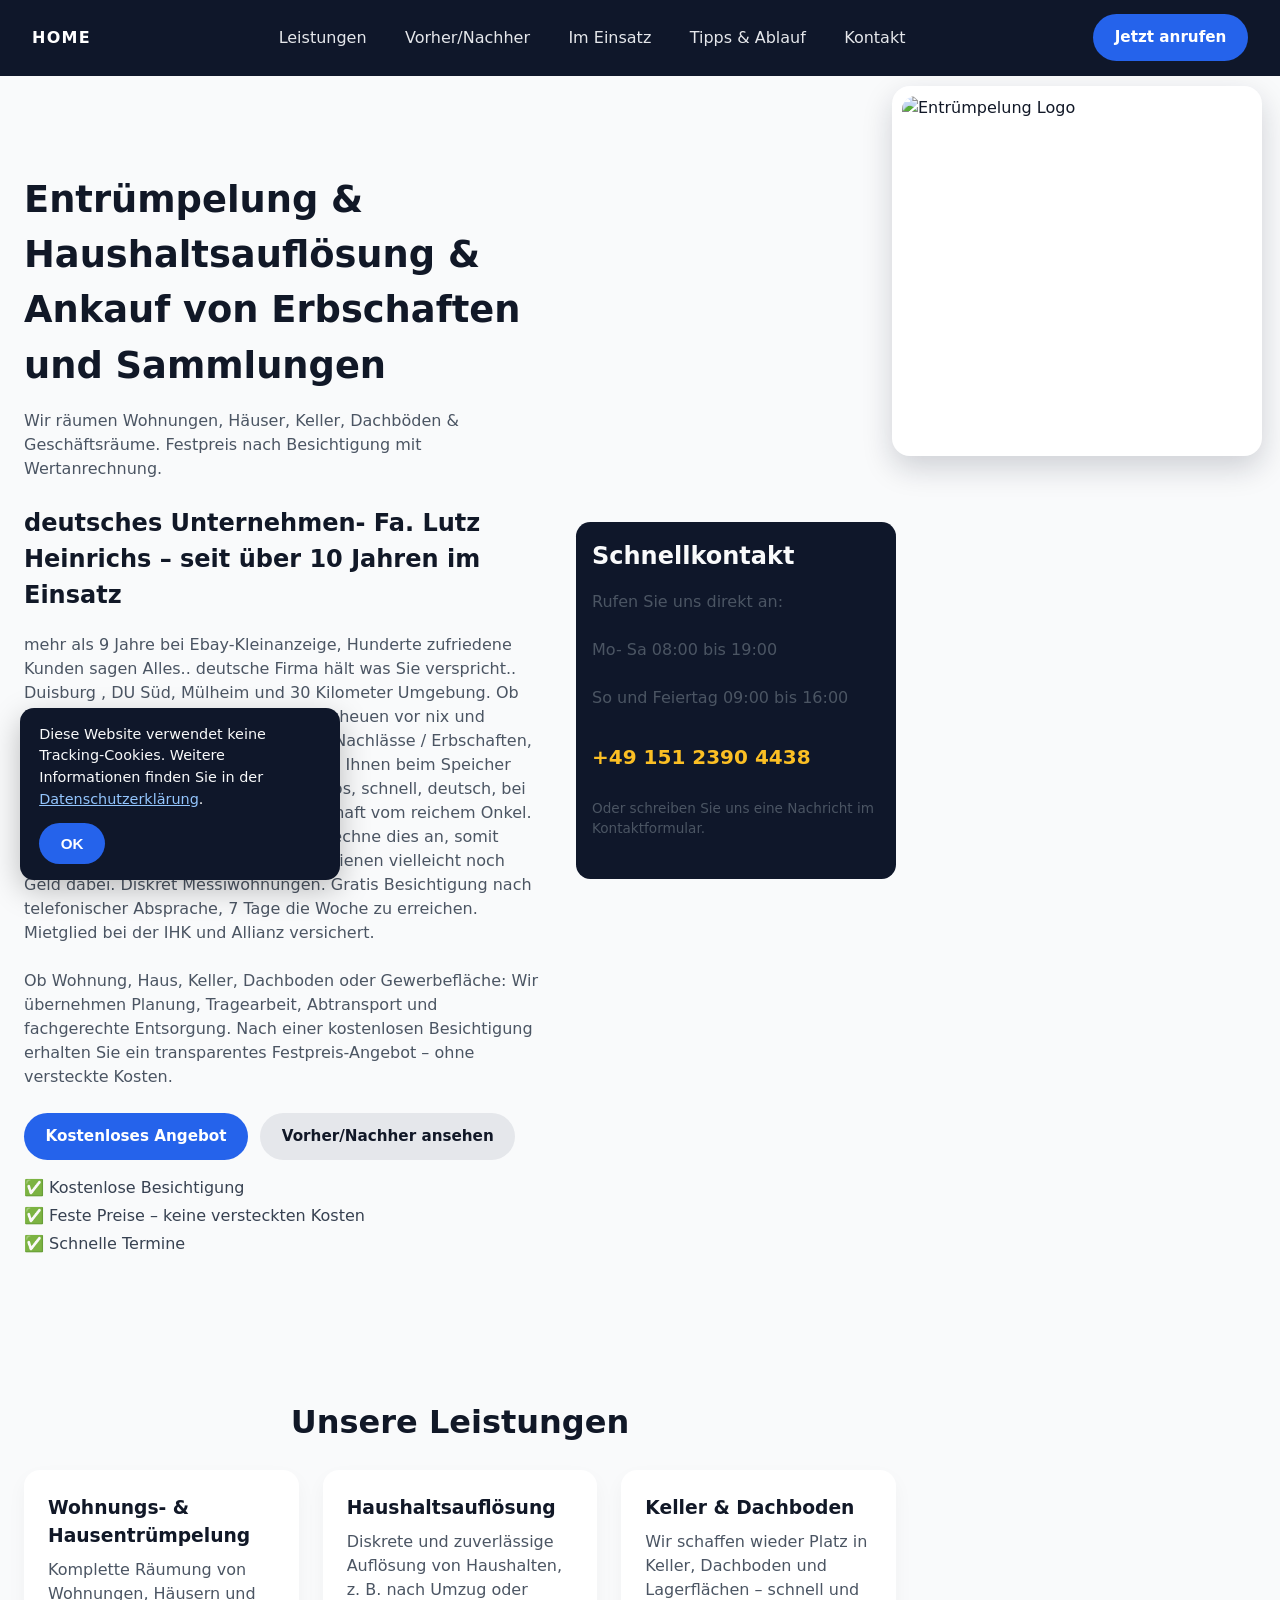
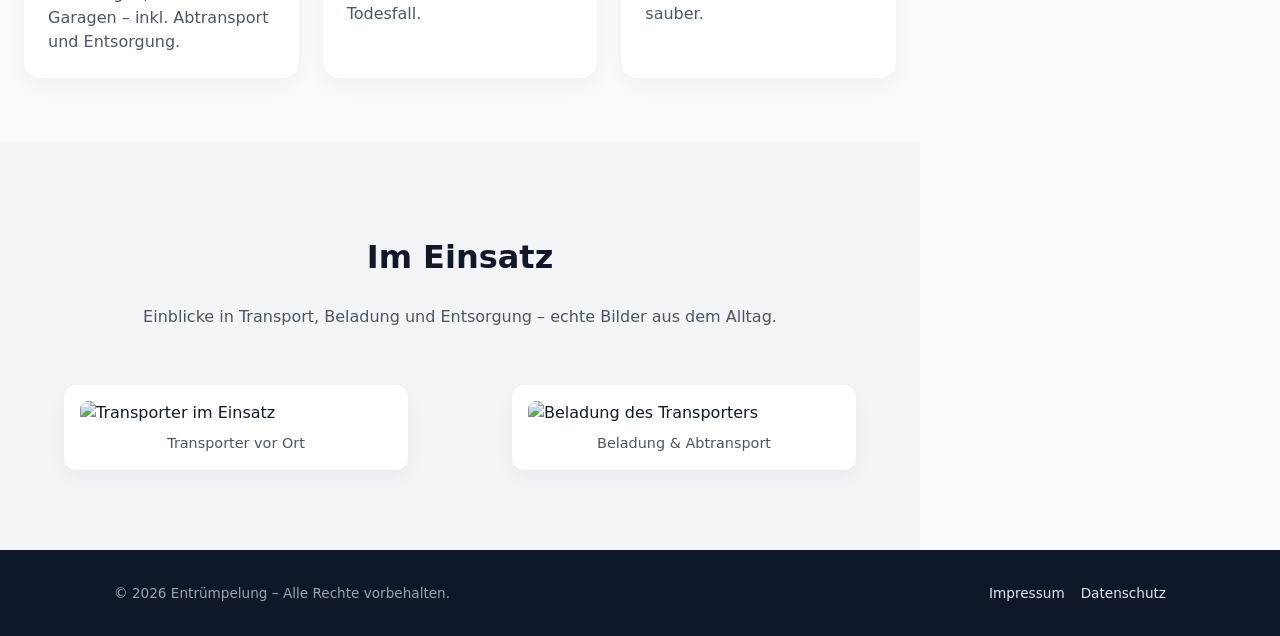
==== index.html @ e185acc2 "Add files via upload" ====
<!DOCTYPE html>
<html lang="de">
<head>
  <meta charset="UTF-8" />
  <link rel="icon" type="image/png" href="img/favicon.png">

  <meta name="viewport" content="width=device-width, initial-scale=1.0" />
  <title>Entrümpelung Heinrichs – Entrümpelung & Haushaltsauflösung in Duisburg</title>
<meta name="description" content="Entrümpelung & Haushaltsauflösung in Duisburg und Umgebung. Schnell, zuverlässig, besenrein. Kostenlose Besichtigung & Festpreis-Angebot." />

  <link rel="stylesheet" href="css/styles.css" />
</head>
<body>

 <header class="header">
  <div class="container header-inner">
    <a class="brand" href="index.html" aria-label="Startseite">
      <span class="brand-text">Home</span>
    </a>

    <nav class="nav">
  <a href="leistungen.html">Leistungen</a>
  <a href="galerie.html">Vorher/Nachher</a>
  <a href="einsatz.html">Im Einsatz</a>
  <a href="preise.html">Tipps & Ablauf</a>
  <a href="kontakt.html">Kontakt</a>
</nav>


    <a class="btn-primary header-call" href="tel:+4915123904438">Jetzt anrufen</a>
  </div>
</header>

<!-- Logo-Badge unter der schwarzen Leiste (auf jeder Seite gleich) -->
<a class="logo-badge" href="index.html" aria-label="Zur Startseite">
  <img src="img/logo.png" alt="Entrümpelung Logo">
</a>






  <main>
    <!-- HERO -->
    <section class="hero">
      <div class="container hero-inner">
        <div class="hero-text">
          <h1>Entrümpelung & Haushaltsauflösung & Ankauf von Erbschaften und Sammlungen</h1>
          <p>
            Wir räumen Wohnungen, Häuser, Keller, Dachböden & Geschäftsräume.
            Festpreis nach Besichtigung mit Wertanrechnung.
          </p>

          <div class="hero-about">
  <h2> deutsches Unternehmen- Fa. Lutz Heinrichs – seit über 10 Jahren im Einsatz</h2>
  <p>
    mehr als 9 Jahre bei Ebay-Kleinanzeige, Hunderte zufriedene Kunden sagen Alles..
     deutsche Firma hält was Sie verspricht.. Duisburg , DU Süd, Mülheim und 30 Kilometer Umgebung. 
    Ob Keller, Scheune, Wohnung, Villa , wir scheuen vor nix und entrümpeln alles. 
    Ankauf hochwertige Nachlässe / Erbschaften, zahlen bar wenn gewünscht. Wir helfen Ihnen beim Speicher oder Keller,
     bei der grossen Villa... seriös, schnell, deutsch, bei kleinen Dingen von Oma, bis zur Erbschaft vom reichem Onkel.
      Kaufe fast Alles was von Wert ist und rechne dies an, somit bleibt Ihre Rechnung klein und Sie verdienen vielleicht noch Geld dabei.
     Diskret Messiwohnungen. Gratis Besichtigung nach telefonischer Absprache, 7 Tage die Woche zu erreichen. Mietglied bei der IHK und Allianz versichert.
  </p>
  <p>
    Ob Wohnung, Haus, Keller, Dachboden oder Gewerbefläche: Wir übernehmen Planung, Tragearbeit,
    Abtransport und fachgerechte Entsorgung. Nach einer kostenlosen Besichtigung erhalten Sie ein
    transparentes Festpreis-Angebot – ohne versteckte Kosten.
  </p>
</div>


          <div class="hero-actions">
            <a class="btn-primary" href="kontakt.html">Kostenloses Angebot</a>
            <a class="btn-secondary" href="galerie.html">Vorher/Nachher ansehen</a>
          </div>

          <ul class="hero-bullets">
            <li>✅ Kostenlose Besichtigung</li>
            <li>✅ Feste Preise – keine versteckten Kosten</li>
            <li>✅ Schnelle Termine</li>
          </ul>
        </div>

        <div class="hero-box">
          <h2>Schnellkontakt</h2>
          <p>Rufen Sie uns direkt an:</p>
          <p> Mo- Sa 08:00 bis 19:00 </p>
          <p>So und Feiertag 09:00 bis 16:00</p>
          <a class="hero-phone" href="tel:+4915123904438">+49 151 2390 4438</a>
          <p class="hero-small">Oder schreiben Sie uns eine Nachricht im Kontaktformular.</p>
        </div>
      </div>
    </section>

    <!-- LEISTUNGEN -->
    <section id="leistungen" class="section">
      <div class="container">
        <h2>Unsere Leistungen</h2>
        <div class="grid-3">
          <article class="card">
            <h3>Wohnungs- & Hausentrümpelung</h3>
            <p>Komplette Räumung von Wohnungen, Häusern und Garagen – inkl. Abtransport und Entsorgung.</p>
          </article>
          <article class="card">
            <h3>Haushaltsauflösung</h3>
            <p>Diskrete und zuverlässige Auflösung von Haushalten, z. B. nach Umzug oder Todesfall.</p>
          </article>
          <article class="card">
            <h3>Keller & Dachboden</h3>
            <p>Wir schaffen wieder Platz in Keller, Dachboden und Lagerflächen – schnell und sauber.</p>
          </article>
        </div>
      </div>
    </section>

    <!-- IM EINSATZ (Transport) -->
    <section id="einsatz" class="section section-alt">
      <div class="container">
        <h2>Im Einsatz</h2>
        <p class="section-intro">
          Einblicke in Transport, Beladung und Entsorgung – echte Bilder aus dem Alltag.
        </p>

        <div class="transport-grid">
          <figure class="transport-item">
            <img src="img/bus.png" alt="Transporter im Einsatz">
            <figcaption>Transporter vor Ort</figcaption>
          </figure>

          <figure class="transport-item">
            <img src="img/bus2.png" alt="Beladung des Transporters">
            <figcaption>Beladung & Abtransport</figcaption>
          </figure>
        </div>
      </div>
    </section>

  </main>

  <footer class="footer">
    <div class="container footer-inner">
      <p>© <span id="year"></span> Entrümpelung – Alle Rechte vorbehalten.</p>
      <div class="footer-links">
        <a href="impressum.html">Impressum</a>
<a href="datenschutz.html">Datenschutz</a>

      </div>
    </div>
  </footer>

  <script src="js/main.js"></script>
  <div id="cookie-banner" class="cookie-banner">
  <div class="cookie-box">
    <p>
      Diese Website verwendet keine Tracking-Cookies.
      Weitere Informationen finden Sie in der
      <a href="datenschutz.html">Datenschutzerklärung</a>.
    </p>
    <button id="cookie-accept" class="btn-primary">OK</button>
  </div>
</div>

<script>
  const banner = document.getElementById("cookie-banner");
  const btn = document.getElementById("cookie-accept");

  if (!localStorage.getItem("cookiesAccepted")) {
    banner.style.display = "block";
  }

  btn.addEventListener("click", () => {
    localStorage.setItem("cookiesAccepted", "true");
    banner.style.display = "none";
  });
</script>

</body>
</html>
---- css/styles.css ----
/* =========================
   RESET & BASICS
========================= */

*,
*::before,
*::after {
  box-sizing: border-box;
}

html {
  scroll-behavior: smooth;
}

body {
  margin: 0;
  font-family: system-ui, -apple-system, BlinkMacSystemFont, "Segoe UI", sans-serif;
  color: #111827;
  background: #f9fafb;
  line-height: 1.5;
}

/* Bilder nie ausufern lassen */
img {
  max-width: 100%;
  height: auto;
  display: block;
}

/* Links: kein lila, kein underline */
a {
  color: inherit;
  text-decoration: none;
}
a:visited {
  color: inherit;
}

/* =========================
   LAYOUT
========================= */

.container {
  width: 100%;
  max-width: 1100px;
  margin: 0 auto;
  padding: 0 1.5rem;
}

.section {
  padding: 4rem 0;
}

.section-alt {
  padding: 4rem 0;
  background: #f3f4f6;
}

.section h2 {
  font-size: 2rem;
  margin-bottom: 1.5rem;
  text-align: center;
}

.section-intro {
  text-align: center;
  max-width: 650px;
  margin: 0 auto 2.5rem;
  color: #4b5563;
}

/* Damit das fixe Logo rechts NICHT über Inhalte liegt (Desktop) */
main {
  padding-top: 10px;
  padding-right: 360px; /* Platz für das große Logo rechts */
}

/* =========================
   HEADER / NAV (schwarzer Balken)
========================= */

.header {
  background: #0f172a;
  color: #f9fafb;
  position: sticky;
  top: 0;
  z-index: 50;
  padding: 0.9rem 0;
  width: 100%;
}

.header-inner {
  max-width: 1400px;   /* Header-Inhalt breiter */
  margin: 0 auto;
  padding: 0 2rem;

  display: flex;
  align-items: center;
  justify-content: space-between;
  gap: 2rem;
}

/* HOME Link links */
.brand {
  display: inline-flex;
  align-items: center;
  gap: 0.5rem;
}

.brand-text {
  font-weight: 800;
  letter-spacing: 0.08em;
  text-transform: uppercase;
  font-size: 1rem;
  color: #ffffff;
}

/* Navigation mittig */
.nav {
  display: flex;
  gap: 1.3rem;
  align-items: center;
  justify-content: center;
  flex-wrap: wrap;
  flex: 1;
}

.nav a {
  color: #e5e7eb;
  font-size: 1rem;
  padding: 0.35rem 0.55rem;
  border-radius: 10px;
}

.nav a:hover {
  color: #ffffff;
  background: rgba(255, 255, 255, 0.08);
}

/* Call Button ganz rechts */
.header-call {
  white-space: nowrap;
  margin-left: auto;
}

/* =========================
   BUTTONS
========================= */

.btn-primary,
.btn-secondary {
  display: inline-block;
  padding: 0.75rem 1.35rem;
  border-radius: 999px;
  font-weight: 700;
  font-size: 0.95rem;
  border: none;
  cursor: pointer;
  text-align: center;
}

.btn-primary {
  background: #2563eb;
  color: #ffffff;
}
.btn-primary:hover {
  background: #1d4ed8;
}

.btn-secondary {
  background: #e5e7eb;
  color: #111827;
}
.btn-secondary:hover {
  background: #d1d5db;
}

.btn-full {
  width: 100%;
}

/* =========================
   LOGO BADGE (unter Header rechts)
========================= */

.logo-badge {
  position: fixed;
  top: 86px;
  right: 18px;
  z-index: 40;

  background: #ffffff;
  border-radius: 18px;
  padding: 10px;
  box-shadow: 0 12px 30px rgba(15, 23, 42, 0.18);
}

/* WICHTIG: nicht 300x300, das ist zu massiv -> wirkt schnell “falsch” */
.logo-badge img {
  width: 350px;
  height: 350px;
  object-fit: cover;
  border-radius: 14px;
}

/* =========================
   HERO
========================= */

.hero {
  padding: 3.5rem 0 3rem;
}

.hero-inner {
  display: grid;
  grid-template-columns: minmax(0, 1.6fr) minmax(0, 1fr);
  gap: 2rem;
  align-items: center;
}

.hero h1 {
  font-size: 2.3rem;
  margin-bottom: 1rem;
}

.hero p {
  margin-bottom: 1.5rem;
  color: #4b5563;
}

.hero-actions {
  display: flex;
  gap: 0.75rem;
  margin-bottom: 1rem;
  flex-wrap: wrap;
}

.hero-bullets {
  list-style: none;
  padding: 0;
  margin: 0;
  color: #374151;
}

.hero-bullets li {
  margin-bottom: 0.25rem;
}

/* schwarzer Kasten mit Telefon: kleiner */
.hero-box {
  background: #0f172a;
  color: #f9fafb;
  padding: 1rem;
  border-radius: 0.9rem;
  max-width: 320px;
  margin-left: auto;
}

.hero-box h2 {
  margin-top: 0;
  margin-bottom: 0.5rem;
}

.hero-phone {
  display: inline-block;
  font-size: 1.25rem;
  font-weight: 800;
  color: #fbbf24;
  margin: 0.5rem 0 0.75rem;
}

.hero-phone:hover {
  text-decoration: underline;
}

.hero-small {
  font-size: 0.85rem;
  color: #d1d5db;
}

/* =========================
   GRIDS & CARDS
========================= */

.grid-3 {
  display: grid;
  grid-template-columns: repeat(3, minmax(0, 1fr));
  gap: 1.5rem;
}

.grid-2 {
  display: grid;
  grid-template-columns: repeat(2, minmax(0, 1fr));
  gap: 2rem;
}

.card {
  background: #ffffff;
  padding: 1.5rem;
  border-radius: 1rem;
  box-shadow: 0 8px 20px rgba(15, 23, 42, 0.04);
}

.card h3 {
  margin-top: 0;
  margin-bottom: 0.5rem;
}

.card p {
  margin: 0;
  color: #4b5563;
}

/* =========================
   BEFORE/AFTER (Galerie)
========================= */

.before-after-grid {
  display: grid;
  gap: 2rem;
}

.ba-item {
  display: grid;
  grid-template-columns: repeat(2, minmax(0, 1fr));
  gap: 1rem;
}

.ba-image-wrapper {
  position: relative;
  overflow: hidden;
  border-radius: 0.75rem;
  background: #0f172a;
}

.ba-image-wrapper img {
  width: 100%;
  height: 100%;
  max-height: 340px;
  object-fit: cover;
  transition: transform 0.3s ease;
}

.ba-image-wrapper:hover img {
  transform: scale(1.03);
}

.badge {
  position: absolute;
  top: 0.75rem;
  left: 0.75rem;
  background: rgba(15, 23, 42, 0.9);
  color: #f9fafb;
  padding: 0.25rem 0.6rem;
  border-radius: 999px;
  font-size: 0.75rem;
}

.badge-after {
  background: rgba(34, 197, 94, 0.95);
}

/* =========================
   TRANSPORT / IM EINSATZ
========================= */

.transport-grid {
  display: grid;
  grid-template-columns: repeat(auto-fit, minmax(230px, 1fr));
  gap: 1.5rem;
}

.transport-item {
  background: #ffffff;
  padding: 1rem;
  border-radius: 0.75rem;
  box-shadow: 0 8px 20px rgba(15, 23, 42, 0.04);
}

.transport-item img {
  border-radius: 0.5rem;
  max-height: 260px;
  object-fit: cover;
  margin-bottom: 0.5rem;
}

.transport-item figcaption {
  margin: 0;
  font-size: 0.9rem;
  color: #4b5563;
  text-align: center;
}

/* =========================
   TIPPS & ABLAUF (NEU)  ✅
   -> GILT AUF DESKTOP UND MOBILE KORREKT
========================= */

.tips-layout {
  max-width: 1100px;
  margin: 0 auto;
  padding: 0 1.5rem;

  display: grid;
  grid-template-columns: 1.3fr 1fr; /* links Tipps breiter, rechts Ablauf schmaler */
  gap: 2rem;
  align-items: start;
}

.tips-card {
  background: #ffffff;
  border-radius: 1rem;
  padding: 1.5rem;
  box-shadow: 0 8px 20px rgba(15, 23, 42, 0.04);
}

.tips-card h3 {
  margin: 0 0 0.9rem;
  font-size: 1.2rem;
}

.tips-list {
  margin: 0;
  padding-left: 0;
  list-style: none;
  display: grid;
  gap: 0.75rem;
}

.tips-list li {
  position: relative;
  padding-left: 1.6rem;
  color: #374151;
  line-height: 1.5;
}

.tips-list li::before {
  content: "✅";
  position: absolute;
  left: 0;
  top: 0;
}

.tips-note {
  margin: 1rem 0 0;
  font-size: 0.9rem;
  color: #6b7280;
}

.steps-compact {
  margin: 0;
  padding-left: 1.2rem;
  color: #374151;
}

.steps-compact li {
  margin-bottom: 0.55rem;
}

/* =========================
   PREISE (alt – kann bleiben)
========================= */

.steps {
  padding-left: 1.2rem;
  color: #4b5563;
}
.steps li {
  margin-bottom: 0.4rem;
}

.price-list {
  list-style: none;
  padding: 0;
  margin: 0 0 0.5rem;
  color: #111827;
}
.price-list li {
  margin-bottom: 0.3rem;
}

/* =========================
   KONTAKT
========================= */

.contact-list {
  list-style: none;
  padding: 0;
  margin: 1rem 0;
}

.contact-list li {
  margin-bottom: 0.4rem;
}

.contact-list a {
  color: #2563eb;
}
.contact-list a:hover {
  text-decoration: underline;
}

.contact-form {
  background: #ffffff;
  padding: 1.5rem;
  border-radius: 1rem;
  box-shadow: 0 8px 20px rgba(15, 23, 42, 0.04);
}

.form-row {
  margin-bottom: 0.9rem;
}

.form-row label {
  display: block;
  font-size: 0.9rem;
  margin-bottom: 0.25rem;
}

.form-row input,
.form-row textarea {
  width: 100%;
  padding: 0.55rem 0.7rem;
  border-radius: 0.5rem;
  border: 1px solid #d1d5db;
  font: inherit;
}

.form-row input:focus,
.form-row textarea:focus {
  outline: none;
  border-color: #2563eb;
  box-shadow: 0 0 0 1px rgba(37, 99, 235, 0.3);
}
/* DSGVO Checkbox sauber nebeneinander */
.form-row.checkbox-row {
  margin: 1rem 0;
}

.checkbox-label {
  display: flex;
  align-items: flex-start;
  gap: 0.6rem;
  cursor: pointer;
  font-size: 0.9rem;
  color: #374151;
}

.checkbox-label input[type="checkbox"] {
  margin-top: 0.2rem;
  width: 16px;
  height: 16px;
  flex: 0 0 auto;
}

.checkbox-label span {
  display: inline;
  line-height: 1.4;
}

.checkbox-label a {
  color: #2563eb;
  text-decoration: underline;
}

/* =========================
   FOOTER
========================= */

.footer {
  background: #0f172a;
  color: #9ca3af;
  padding: 1.2rem 0;
  font-size: 0.85rem;
}

.footer-inner {
  display: flex;
  align-items: center;
  justify-content: space-between;
  gap: 1rem;
}

.footer-links {
  display: flex;
  gap: 1rem;
}

.footer-links a {
  color: #e5e7eb;
}
.footer-links a:hover {
  text-decoration: underline;
}

/* =========================
   MISC
========================= */

.small {
  font-size: 0.85rem;
  color: #6b7280;
}

/* =========================
   RESPONSIVE
========================= */

@media (max-width: 1100px) {
  main {
    padding-right: 0; /* Logo überlappt sonst */
  }

  .logo-badge {
    top: 82px;
    right: 12px;
  }

  .logo-badge img {
    width: 120px;
    height: 120px;
  }
}

@media (max-width: 900px) {
  .hero-inner {
    grid-template-columns: minmax(0, 1fr);
  }

  .grid-3 {
    grid-template-columns: minmax(0, 1fr);
  }

  .grid-2 {
    grid-template-columns: minmax(0, 1fr);
  }

  .header-inner {
    flex-wrap: wrap;
    gap: 0.8rem;
  }

  .nav {
    justify-content: center;
    width: 100%;
  }

  .header-call {
    margin-left: 0;
  }

  /* Tipps & Ablauf untereinander auf Tablet/Handy */
  .tips-layout {
    grid-template-columns: 1fr;
  }
}

@media (max-width: 700px) {
  .logo-badge {
    display: none;
  }
}

@media (max-width: 600px) {
  .ba-item {
    grid-template-columns: minmax(0, 1fr);
  }

  .hero {
    padding-top: 2.5rem;
  }

  .hero h1 {
    font-size: 1.8rem;
  }
}
  /* =========================
   COOKIE BANNER (DSGVO MINIMAL)
========================= */

.cookie-banner {
  position: fixed;
  bottom: 20px;
  left: 20px;
  z-index: 9999;
  display: none;
}

.cookie-box {
  background: #0f172a;
  color: #f9fafb;
  padding: 1rem 1.2rem;
  border-radius: 14px;
  max-width: 320px;
  box-shadow: 0 10px 30px rgba(0,0,0,0.25);
}

.cookie-box p {
  margin: 0 0 0.8rem;
  font-size: 0.9rem;
}

.cookie-box a {
  color: #93c5fd;
  text-decoration: underline;
}

@media (max-width: 600px) {
  .cookie-banner {
    left: 10px;
    right: 10px;
  }

  .cookie-box {
    max-width: none;
  }
}

.nav a.active {
  background: rgba(255, 255, 255, 0.15);
  color: #ffffff;
}
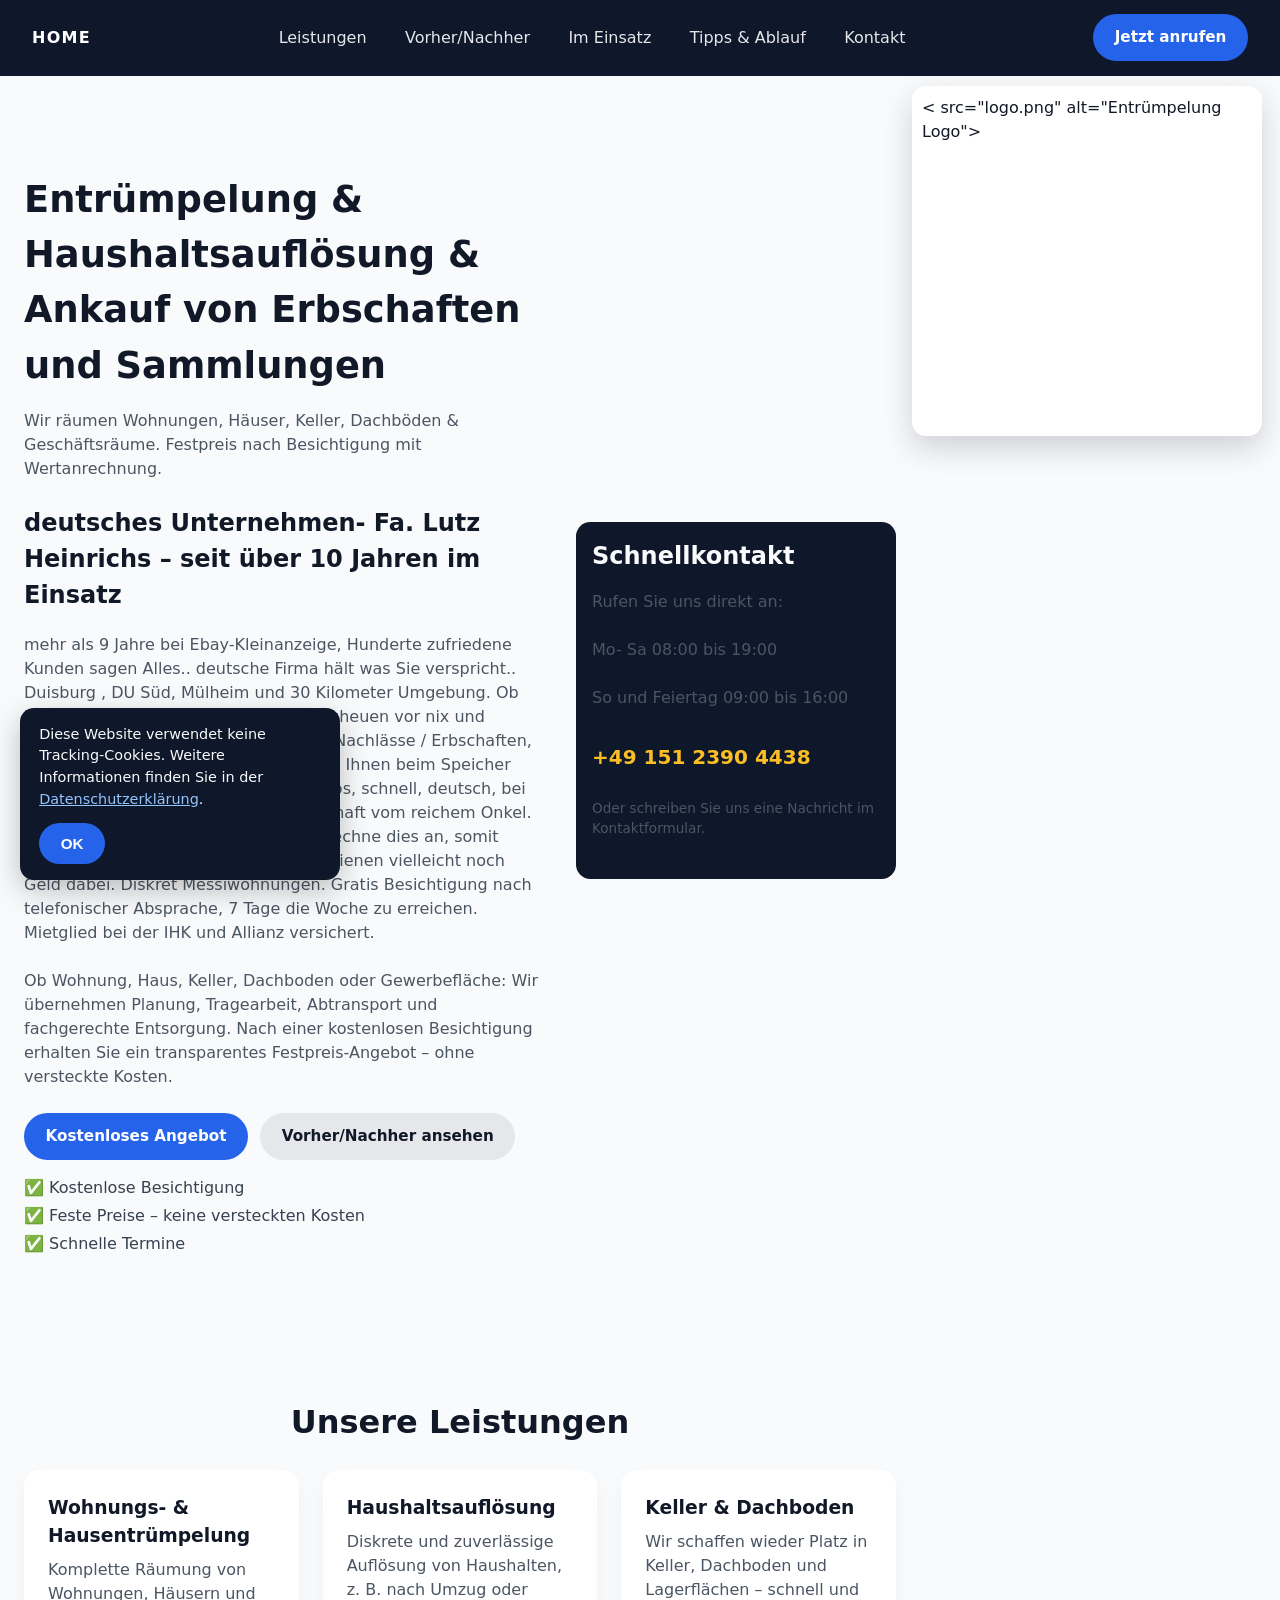
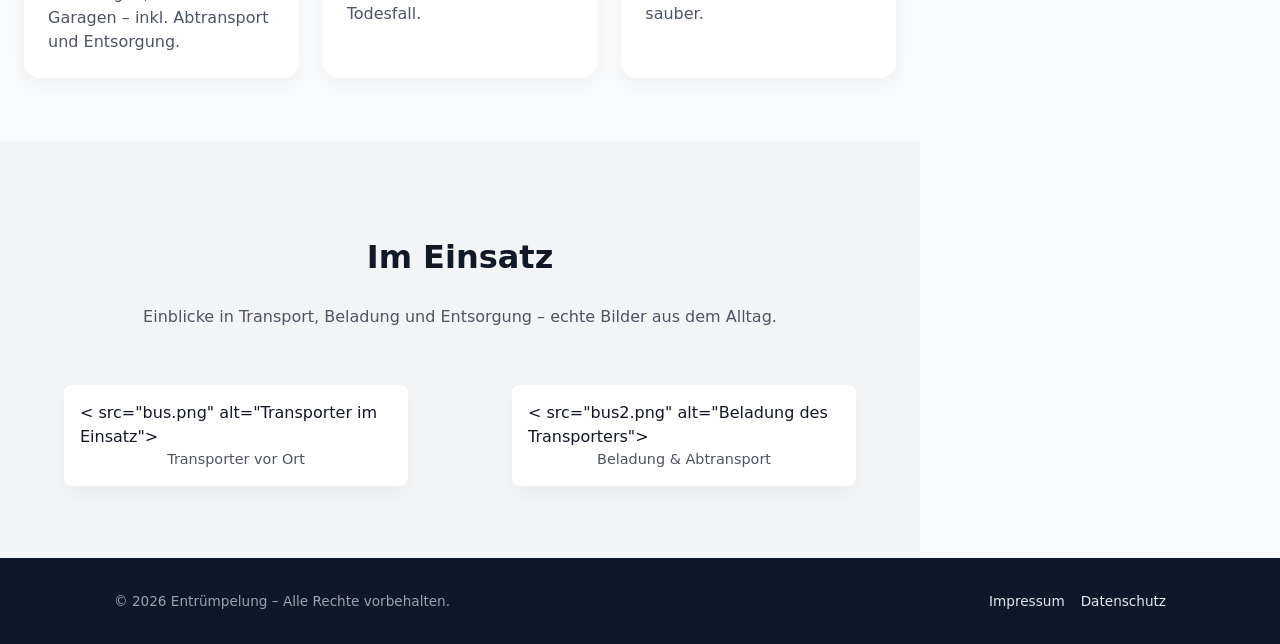
==== commit 151c8da7: "Add files via upload" ====
--- a/index.html
+++ b/index.html
@@ -2,7 +2,7 @@
 <html lang="de">
 <head>
   <meta charset="UTF-8" />
-  <link rel="icon" type="image/png" href="img/favicon.png">
+  <link rel="icon" type="image/png" href="favicon.png">
 
   <meta name="viewport" content="width=device-width, initial-scale=1.0" />
   <title>Entrümpelung Heinrichs – Entrümpelung & Haushaltsauflösung in Duisburg</title>
@@ -33,7 +33,7 @@
 
 <!-- Logo-Badge unter der schwarzen Leiste (auf jeder Seite gleich) -->
 <a class="logo-badge" href="index.html" aria-label="Zur Startseite">
-  <img src="img/logo.png" alt="Entrümpelung Logo">
+  < src="logo.png" alt="Entrümpelung Logo">
 </a>
 
 
@@ -125,12 +125,12 @@
 
         <div class="transport-grid">
           <figure class="transport-item">
-            <img src="img/bus.png" alt="Transporter im Einsatz">
+            < src="bus.png" alt="Transporter im Einsatz">
             <figcaption>Transporter vor Ort</figcaption>
           </figure>
 
           <figure class="transport-item">
-            <img src="img/bus2.png" alt="Beladung des Transporters">
+            < src="bus2.png" alt="Beladung des Transporters">
             <figcaption>Beladung & Abtransport</figcaption>
           </figure>
         </div>
--- a/css/styles.css
+++ b/css/styles.css
@@ -21,7 +21,7 @@
 }
 
 /* Bilder nie ausufern lassen */
-img {
+ {
   max-width: 100%;
   height: auto;
   display: block;
@@ -196,7 +196,7 @@
 }
 
 /* WICHTIG: nicht 300x300, das ist zu massiv -> wirkt schnell “falsch” */
-.logo-badge img {
+.logo-badge  {
   width: 350px;
   height: 350px;
   object-fit: cover;
@@ -333,7 +333,7 @@
   background: #0f172a;
 }
 
-.ba-image-wrapper img {
+.ba-image-wrapper  {
   width: 100%;
   height: 100%;
   max-height: 340px;
@@ -341,7 +341,7 @@
   transition: transform 0.3s ease;
 }
 
-.ba-image-wrapper:hover img {
+.ba-image-wrapper:hover  {
   transform: scale(1.03);
 }
 
@@ -377,7 +377,7 @@
   box-shadow: 0 8px 20px rgba(15, 23, 42, 0.04);
 }
 
-.transport-item img {
+.transport-item  {
   border-radius: 0.5rem;
   max-height: 260px;
   object-fit: cover;
@@ -616,7 +616,7 @@
     right: 12px;
   }
 
-  .logo-badge img {
+  .logo-badge  {
     width: 120px;
     height: 120px;
   }
